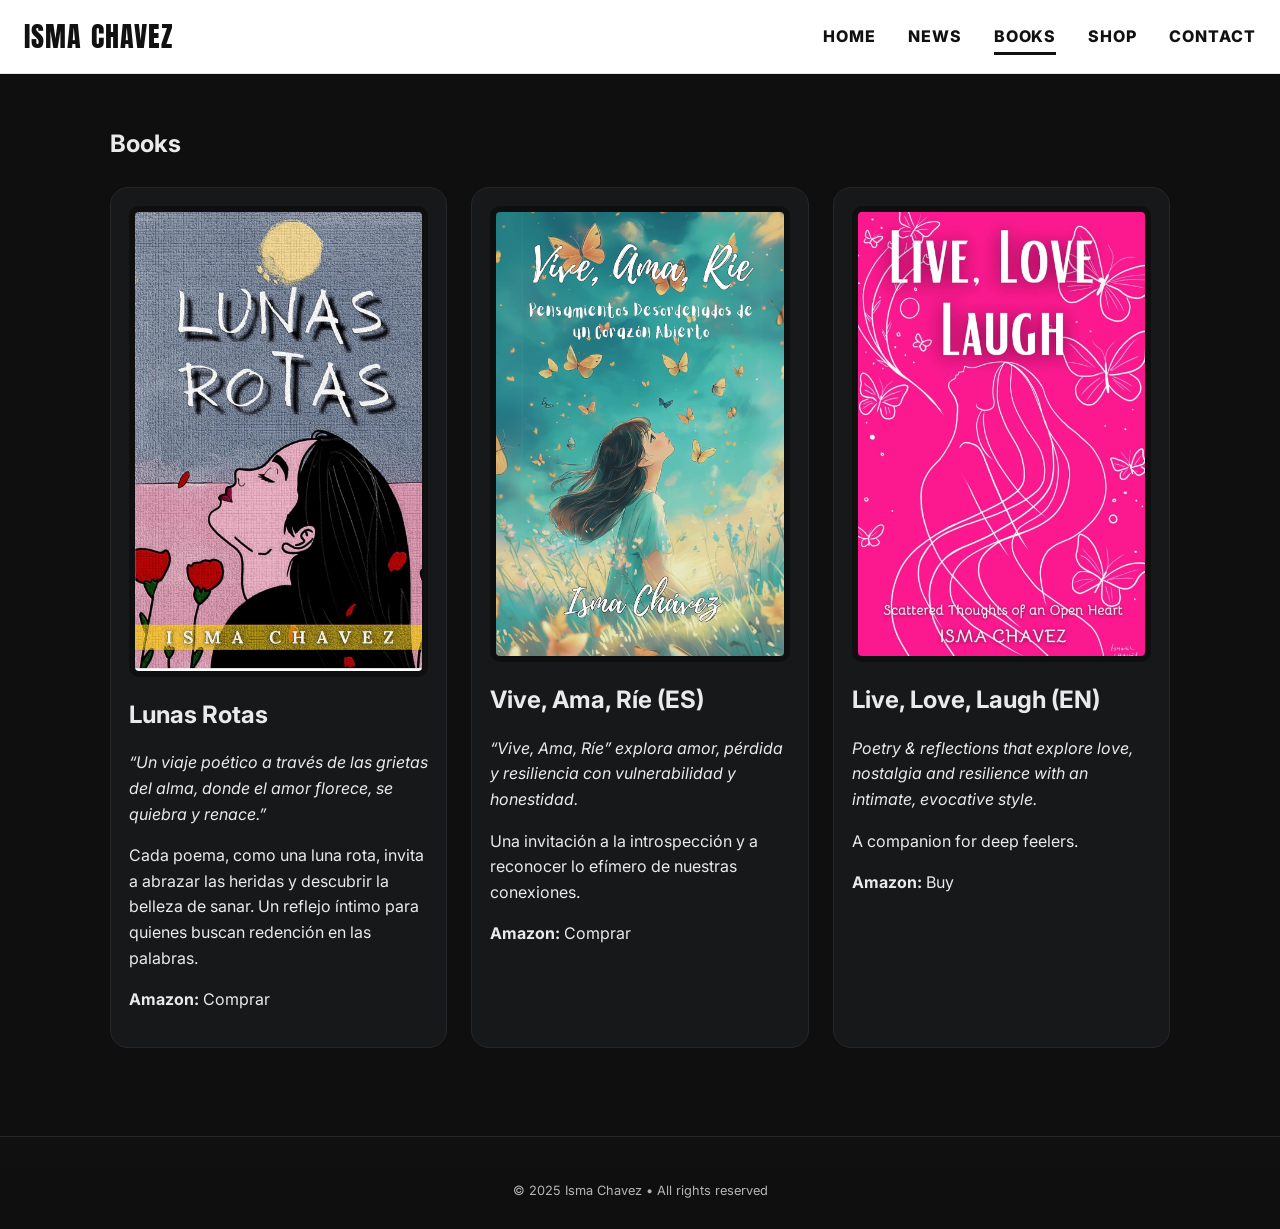
==== books.html @ ab3e3b83 "Add files via upload" ====
<!-- ========================= books.html ========================= -->
<!DOCTYPE html>
<html lang="es">
<head>
  <meta charset="UTF-8" />
  <meta name="viewport" content="width=device-width, initial-scale=1.0" />
  <title>Books | Isma Chavez</title>
  <link rel="stylesheet" href="style.css" />
  <link href="https://fonts.googleapis.com/css2?family=Anton&family=Inter:wght@300;400;600;800&display=swap" rel="stylesheet">
</head>
<body>
  <header class="nav">
    <div class="brand"><a href="index.html">ISMA CHAVEZ</a></div>
    <input type="checkbox" id="nav-toggle" class="nav-toggle">
    <label for="nav-toggle" class="nav-btn" aria-label="Open menu">&#9776;</label>
    <nav>
      <a href="index.html">Home</a>
      <a href="index.html#news">News</a>
      <a class="active" href="books.html#lunas-rotas">Books</a>
      <a href="shop.html">Shop</a>
      <a href="contact.html">Contact</a>
    </nav>
  </header>

  <section class="section">
    <h1>Books</h1>

    <!-- Cuadrícula de libros -->
    <div class="books-grid">
      <article id="lunas-rotas" class="book">
        <img src="assets/lunas-rotas.jpg" alt="Lunas Rotas">
        <div>
          <h2>Lunas Rotas</h2>
          <p><em>“Un viaje poético a través de las grietas del alma, donde el amor florece, se quiebra y renace.”</em></p>
          <p>Cada poema, como una luna rota, invita a abrazar las heridas y descubrir la belleza de sanar.  
             Un reflejo íntimo para quienes buscan redención en las palabras.</p>
          <p><strong>Amazon:</strong> <a href="https://www.amazon.com/Lunas-Rotas-Spanish-Isma-Chavez-ebook/dp/B0F15RWBY4" target="_blank" rel="noopener">Comprar</a></p>
        </div>
      </article>

      <article id="vive-ama-rie-es" class="book">
        <img src="assets/vive-ama-rie-es.jpg" alt="Vive, Ama, Ríe (ES)">
        <div>
          <h2>Vive, Ama, Ríe (ES)</h2>
          <p><em>“Vive, Ama, Ríe” explora amor, pérdida y resiliencia con vulnerabilidad y honestidad.</em></p>
          <p>Una invitación a la introspección y a reconocer lo efímero de nuestras conexiones.</p>
          <p><strong>Amazon:</strong> <a href="https://www.amazon.com/Vive-Ama-R%C3%AEe-Pensamientos-Desordenados/dp/B0DLKNPF1X" target="_blank" rel="noopener">Comprar</a></p>
        </div>
      </article>

      <article id="vive-ama-rie-en" class="book">
        <img src="assets/vive-ama-rie-en.jpg" alt="Live, Love, Laugh (EN)">
        <div>
          <h2>Live, Love, Laugh (EN)</h2>
          <p><em>Poetry & reflections that explore love, nostalgia and resilience with an intimate, evocative style.</em></p>
          <p>A companion for deep feelers.</p>
          <p><strong>Amazon:</strong> <a href="https://www.amazon.com/Live-Love-Laugh-Scattered-Thoughts/dp/B0DXV8SH1B" target="_blank" rel="noopener">Buy</a></p>
        </div>
      </article>
    </div>
  </section>

  <footer class="footer">
    <div class="tiny">© 2025 Isma Chavez • All rights reserved</div>
  </footer>
</body>
</html>
---- style.css ----
:root { --bg:#0f0f10; --fg:#eaeaea; --muted:#b5b5b5; --card:#17181a; --line:#26272b; }
*{box-sizing:border-box}
html,body{margin:0;padding:0;background:var(--bg);color:var(--fg);font-family:Inter,system-ui,-apple-system,Segoe UI,Roboto,Ubuntu,Cantarell,'Helvetica Neue',Arial,sans-serif;line-height:1.6}
a{color:var(--fg);text-decoration:none}
img{max-width:100%;display:block}
h1,h2,h3{margin:.2rem 0 .4rem 0}
.section{padding:48px 20px;max-width:1100px;margin:0 auto}
.section-head{display:flex;justify-content:space-between;align-items:end;margin-bottom:16px}

/* NAV */
.nav{position:sticky;top:0;z-index:1000;background:#fff;color:#111;display:flex;align-items:center;justify-content:space-between;padding:14px 24px;border-bottom:1px solid #e6e6e6}
.nav nav a{margin-left:28px;padding-bottom:6px;border-bottom:3px solid transparent;color:#111;text-transform:uppercase;letter-spacing:.06em;font-weight:800}
.nav nav a.active,.nav nav a:hover{border-color:#111}
.brand a{font-family:'Anton',sans-serif;font-weight:400;letter-spacing:.04em;font-size:28px;color:#111}
.nav-toggle{display:none}
.nav-btn{display:none;cursor:pointer;font-size:24px;color:#111}
@media (max-width:800px){
  .nav nav{display:none;position:absolute;top:64px;left:0;right:0;background:#fff;padding:12px 24px;border-bottom:1px solid #e6e6e6}
  .nav-btn{display:block}
  .nav-toggle:checked ~ nav{display:block}
  .nav nav a{display:block;margin:12px 0}
}

/* HERO */
.hero{position:relative;height:68vh;min-height:420px;overflow:hidden;background:url('assets/hero.jpg') center/cover no-repeat}
.hero::after{content:'';position:absolute;inset:0;background:linear-gradient(180deg,rgba(15,15,16,0.25),rgba(15,15,16,0.88))}
.hero-overlay{position:absolute;inset:0;display:grid;place-items:center;text-align:center;padding:0 20px;z-index:2}
.hero h1{font-size:clamp(2rem,6vw,4rem);margin:0 0 8px 0}
.hero p{color:var(--muted);margin:0 0 18px 0}
.btn{display:inline-block;padding:12px 22px;border:1px solid var(--line);background:var(--card);border-radius:999px}

/* NEWS */
.news-grid{display:grid;gap:18px;grid-template-columns:repeat(3,1fr)}
@media(max-width:860px){.news-grid{grid-template-columns:1fr}}
.news-card{background:var(--card);border:1px solid var(--line);border-radius:16px;overflow:hidden}
.news-card .ph{height:160px;background:linear-gradient(135deg,#1c1d20,#0f0f10)}
.news-card .body{padding:12px 14px}
.news-card h3{margin:0 0 6px 0}
.news-card time{font-size:.85rem;color:var(--muted)}

/* BOOKS */
.grid{display:grid;gap:18px}
.grid-3{grid-template-columns:repeat(3,1fr)}
@media(max-width:900px){.grid-3{grid-template-columns:repeat(2,1fr)}}
@media(max-width:640px){.grid-3{grid-template-columns:1fr}}
.book{display:grid;grid-template-columns:160px 1fr;gap:16px;background:var(--card);border:1px solid var(--line);padding:14px;border-radius:18px}
.book img{border-radius:12px}
@media(max-width:700px){.book{grid-template-columns:1fr}}

/* CONTACT */
.contact-grid{display:grid;grid-template-columns:1.2fr .8fr;gap:22px}
@media(max-width:800px){.contact-grid{grid-template-columns:1fr}}
.contact-form label{display:block;margin-bottom:12px}
.contact-form input,.contact-form textarea{width:100%;padding:12px;border-radius:12px;border:1px solid var(--line);background:#141517;color:var(--fg)}
.contact-form button{padding:12px 18px;border-radius:12px;border:1px solid var(--line);background:var(--card);color:var(--fg)}

/* FOOTER */
.footer{border-top:1px solid var(--line);padding:28px 20px;margin-top:40px;background:linear-gradient(180deg,#111,#0f0f10 40%)}
.tiny{max-width:1100px;margin:16px auto 0 auto;color:var(--muted);font-size:.8rem;text-align:center}

/* Books horizontal layout */
.books-row {
  display: flex;
  gap: 20px;
  overflow-x: auto;
  scroll-snap-type: x mandatory;
  padding-bottom: 10px;
}

.books-row::-webkit-scrollbar {
  height: 8px;
}
.books-row::-webkit-scrollbar-thumb {
  background: #444;
  border-radius: 4px;
}

.books-row .book {
  min-width: 340px;
  flex: 0 0 auto;
  scroll-snap-align: start;
}

/* --- hero con <img> para controlar el foco --- */
.hero { position: relative; height: 68vh; min-height: 420px; overflow: hidden; }
/* quitamos el background del hero anterior si quedó */
.hero { background: none; }

.hero-img{
  position: absolute;
  inset: 0;
  width: 100%;
  height: 100%;
  object-fit: cover;          /* rellena sin deformar */
  object-position: 55% 20%;   /* <-- mueve el foco a tu rostro */
  z-index: 1;
}

/* mantenemos la capa oscura encima */
.hero::after{
  content:'';
  position: absolute;
  inset: 0;
  background: linear-gradient(180deg, rgba(15,15,16,.25), rgba(15,15,16,.88));
  z-index: 2;
}

.hero-overlay{ position:absolute; inset:0; display:grid; place-items:center; text-align:center; padding:0 20px; z-index: 3; }

/* Ajuste fino en móviles (más “arriba” el foco) */
@media (max-width: 640px){
  .hero-img{ object-position: 55% 10%; }
}


/* === Cuadrícula para los libros === */
.books-grid {
  display: grid;
  grid-template-columns: repeat(auto-fit, minmax(320px, 1fr));
  gap: 24px;
  margin-top: 24px;
}

.book {
  display: flex;
  flex-direction: column;
  background: var(--card);
  border: 1px solid var(--line);
  border-radius: 18px;
  padding: 18px;
  transition: transform 0.2s ease, box-shadow 0.2s ease;
}

.book:hover {
  transform: translateY(-4px);
  box-shadow: 0 4px 10px rgba(0,0,0,0.4);
}

/* ======== SHOP (página clara tipo Shopify) ======== */
body.shop-light {
  background:#ffffff;
  color:#111;
}

.shop-wrap { max-width: 1100px; }
.shop-title {
  font-size: clamp(1.6rem, 3vw, 2rem);
  margin: 0 0 18px 0;
  color:#111;
}

.shop-grid {
  display: grid;
  grid-template-columns: repeat(3, 1fr);
  gap: 22px;
}
@media (max-width: 900px){ .shop-grid { grid-template-columns: repeat(2, 1fr);} }
@media (max-width: 600px){ .shop-grid { grid-template-columns: 1fr;} }

.shop-card {
  border:1px solid #e6e6e9;
  border-radius:14px;
  background:#fff;
  overflow:hidden;
  transition: transform .12s ease, box-shadow .12s ease;
}
.shop-card:hover { transform: translateY(-2px); box-shadow: 0 6px 20px rgba(0,0,0,.06); }

.shop-card a { color:#111; display:block; padding:12px; }

.shop-thumb {
  aspect-ratio: 4 / 3;
  background:#f7f7f8;
  border-radius:10px;
  overflow:hidden;
}
.shop-thumb img {
  width:100%; height:100%; object-fit: cover; display:block;
}

.shop-name { margin:10px 4px 4px; font-weight:800; }
.shop-desc { margin:0 4px 10px; color:#555; }

.shop-cta {
  display:inline-block;
  margin: 0 4px 4px;
  padding:10px 14px;
  border:1px solid #dedede;
  border-radius:999px;
  font-weight:600;
  background:#fff;
}

/* Nota inferior “Próximamente” */
.shop-note{
  margin-top:28px;
  padding:18px 16px;
  border:1px dashed #d7d7db;
  border-radius:14px;
  background:#fbfbfc;
}
.shop-note h3 { margin:0 0 8px 0; }

/* Footer claro en esta página */
.footer-light { background:#fff; border-top:1px solid #ececec; }
.tiny-light { color:#666; }

/* HOME: Portadas en la sección Books (sin recorte y más grandes) */
#books .book-card img {
  width: 100%;
  height: auto;          /* evita el recorte */
  max-height: 520px;     /* sube/baja este número si las quieres más grandes/pequeñas */
  object-fit: contain;   /* muestra la portada completa */
  background: #0f0f10;   /* fondo oscuro detrás si sobra espacio */
  border-radius: 10px;
  display: block;
  padding: 6px;          /* “marco” opcional; quítalo si no lo quieres */
}

/* Asegura que el card crece según la imagen */
#books .book-card {
  display: flex;
  flex-direction: column;
}
#books .book-card .book-body {
  margin-top: 12px;
}

/* HOME (#books) y BOOKS (pagina) → mostrar portadas completas (sin recorte) */
section#books .book img,
.books-grid .book img {
  height: auto !important;
  max-height: 520px !important;
  object-fit: contain !important;
  background: #0f0f10;
  padding: 6px;
  border-radius: 10px;
}

/* Quita la capa oscura del hero */
.hero::after {
  background: none !important;
}

/* =============================
   LANDING PAGE BAJO EL CIELO DE MARIPOSAS (página aparte, opcional)
   ============================= */

body.mariposas-landing {
  background: #203826; /* verde oscuro */
  min-height: 100vh;
  display: flex;
  flex-direction: column;
  align-items: center;
  padding: 40px 16px;
  font-family: 'Inter', sans-serif;
  color: #f4f1ea;
}

.hero-heading {
  font-family: 'Cormorant Garamond', serif;
  font-size: clamp(2rem, 4vw, 2.6rem);
  font-weight: 600;
  letter-spacing: 0.03em;
  text-align: center;
  margin-bottom: 28px;
  color: #f4f1ea;
}

.site-card {
  width: 100%;
  max-width: 960px;
  background: #f6f0e7; /* crema */
  color: #1f1a17;
  border-radius: 18px;
  box-shadow: 0 20px 40px rgba(0, 0, 0, 0.35);
  overflow: hidden;
  display: flex;
  flex-direction: column;
}

/* HEADER DE LA TARJETA */
.card-header {
  padding: 24px 32px 16px;
  border-bottom: 1px solid rgba(0, 0, 0, 0.08);
}

.site-title {
  font-family: 'Cormorant Garamond', serif;
  font-size: 1.8rem;
  letter-spacing: 0.25em;
  text-align: center;
  margin-bottom: 10px;
}

.card-nav {
  display: flex;
  justify-content: center;
  gap: 24px;
  font-size: 0.85rem;
  letter-spacing: 0.18em;
  text-transform: uppercase;
}

.card-nav a {
  color: #43362e;
  border-bottom: 1px solid transparent;
  padding-bottom: 2px;
}

.card-nav a:hover,
.card-nav a.active {
  border-bottom-color: #43362e;
}

/* CUERPO PRINCIPAL */
.card-main {
  display: grid;
  grid-template-columns: minmax(0, 1.2fr) minmax(0, 1fr);
  gap: 32px;
  padding: 32px;
}

.label {
  font-family: 'Cormorant Garamond', serif;
  font-style: italic;
  font-size: 1.1rem;
  color: #8a6a3c;
  margin-bottom: 8px;
}

.book-title {
  font-family: 'Cormorant Garamond', serif;
  font-size: 1.9rem;
  font-weight: 600;
  margin-bottom: 8px;
}

.book-series {
  font-size: 0.95rem;
  color: #574034;
  line-height: 1.5;
  margin-bottom: 18px;
}

.lead-text {
  font-size: 0.95rem;
  color: #3c2f28;
  line-height: 1.6;
  margin-bottom: 18px;
}

.btn-buy {
  display: inline-block;
  background: #d9a842;
  color: #241a12;
  border-radius: 999px;
  padding: 10px 26px;
  font-weight: 600;
  font-size: 0.95rem;
  letter-spacing: 0.05em;
  text-transform: uppercase;
  border: none;
  cursor: pointer;
  box-shadow: 0 6px 0 rgba(0, 0, 0, 0.25);
  transition: transform 0.08s ease, box-shadow 0.08s ease;
}

.btn-buy:hover {
  transform: translateY(2px);
  box-shadow: 0 3px 0 rgba(0, 0, 0, 0.25);
}

.cover-wrapper {
  display: flex;
  justify-content: center;
  align-items: flex-start;
}

.cover-wrapper img {
  border-radius: 12px;
  box-shadow: 0 18px 30px rgba(0, 0, 0, 0.45);
}

/* ABOUT THE AUTHOR */
.card-footer {
  padding: 24px 32px 32px;
  border-top: 1px solid rgba(0, 0, 0, 0.07);
  display: grid;
  grid-template-columns: 140px minmax(0, 1fr);
  gap: 24px;
  align-items: flex-start;
}

.author-photo {
  width: 140px;
  height: 180px;
  border-radius: 8px;
  background: #c4b9aa;
  overflow: hidden;
}

.author-photo img {
  width: 100%;
  height: 100%;
  object-fit: cover;
}

.author-text-title {
  font-family: 'Cormorant Garamond', serif;
  font-size: 1.4rem;
  margin-bottom: 6px;
}

.author-text-body {
  font-size: 0.95rem;
  color: #3c2f28;
  line-height: 1.7;
}

/* RESPONSIVE */
@media (max-width: 780px) {
  .card-main {
    grid-template-columns: 1fr;
  }
  .card-footer {
    grid-template-columns: 1fr;
  }
  .author-photo {
    margin: 0 auto;
  }
}

/* =============================
   LANDING EN EL HOME (hero alternativo, no se usa si usas la tarjeta)
============================= */

.landing-hero {
  background: #203826;
  padding: 60px 20px;
  display: flex;
  justify-content: center;
}

.landing-container {
  max-width: 1100px;
  width: 100%;
  display: grid;
  grid-template-columns: 380px 1fr;
  gap: 40px;
  align-items: center;
}

.landing-cover img {
  width: 100%;
  border-radius: 14px;
  box-shadow: 0 18px 40px rgba(0,0,0,0.35);
}

.landing-title {
  font-family: 'Cormorant Garamond', serif;
  font-size: clamp(2.3rem, 4vw, 3.2rem);
  color: #f6f0e7;
  margin-bottom: 10px;
}

.landing-sub {
  font-size: 1.1rem;
  color: #cfc6b8;
  margin-bottom: 18px;
  letter-spacing: .03em;
}

.landing-desc {
  color: #f3eee5;
  margin-bottom: 24px;
  line-height: 1.6;
  max-width: 90%;
}

.landing-btn {
  display: inline-block;
  background: #d9a842;
  color: #241a12;
  font-weight: 600;
  padding: 14px 30px;
  border-radius: 999px;
  text-transform: uppercase;
  letter-spacing: .06em;
  box-shadow: 0 6px 0 rgba(0,0,0,0.25);
  transition: .1s ease;
}

.landing-btn:hover {
  transform: translateY(2px);
  box-shadow: 0 3px 0 rgba(0,0,0,0.25);
}

@media(max-width: 820px) {
  .landing-container {
    grid-template-columns: 1fr;
    text-align: center;
  }
  .landing-desc {
    max-width: 100%;
  }
}

/* =============================
   WRAPPER PARA LA TARJETA EN EL HOME (LO QUE USAS AHORA)
============================= */

.author-landing {
  background: #0f0f10;      /* verde oscuro como en el PÁGINA */
  padding: 50px 16px 60px;
  display: flex;
  justify-content: center;
}
/* Ajustes tamaño Author vs Cover */
.card-footer {
  grid-template-columns: minmax(0, 1fr) minmax(0, 1fr);
}

.author-photo {
  width: 100%;
  height: auto;
}

.author-photo img {
  width: 100%;
  height: auto;
  object-fit: cover;
  aspect-ratio: 3 / 4; /* proporción similar a la portada */
}
/* Waitlist / Coming Soon */
.waitlist-inner {
  max-width: 640px;
  margin: 0 auto;
  text-align: center;
}

.waitlist-inner h2 {
  margin-bottom: 8px;
}

.waitlist-inner p {
  margin-bottom: 16px;
  color: var(--muted);
}

.waitlist-row {
  display: flex;
  gap: 10px;
}

.waitlist-row input {
  flex: 1;
  padding: 10px 12px;
  border-radius: 999px;
  border: 1px solid var(--line);
  background: #141517;
  color: var(--fg);
}

.waitlist-row button {
  padding: 10px 18px;
  border-radius: 999px;
  border: 1px solid var(--line);
  background: var(--card);
  color: var(--fg);
  font-weight: 600;
  cursor: pointer;
}

@media (max-width: 600px) {
  .waitlist-row {
    flex-direction: column;
  }
}
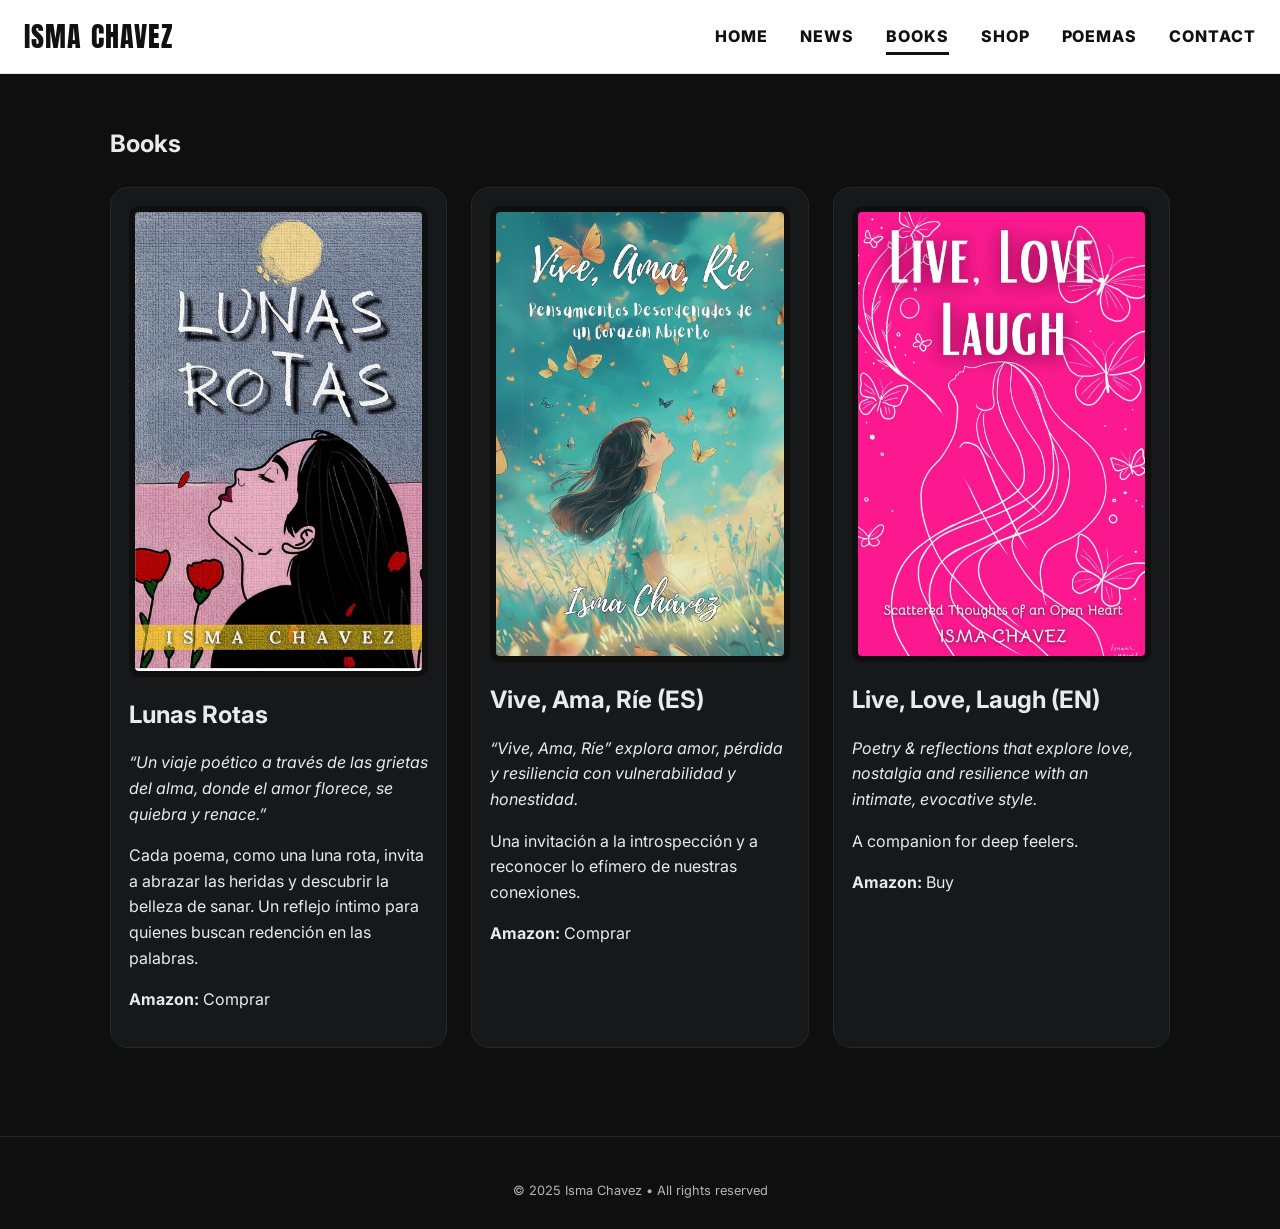
==== commit 3ac66a7d: "Update books.html" ====
--- a/books.html
+++ b/books.html
@@ -18,6 +18,7 @@
       <a href="index.html#news">News</a>
       <a class="active" href="books.html#lunas-rotas">Books</a>
       <a href="shop.html">Shop</a>
+        <a href="poems.html">Poemas</a>
       <a href="contact.html">Contact</a>
     </nav>
   </header>
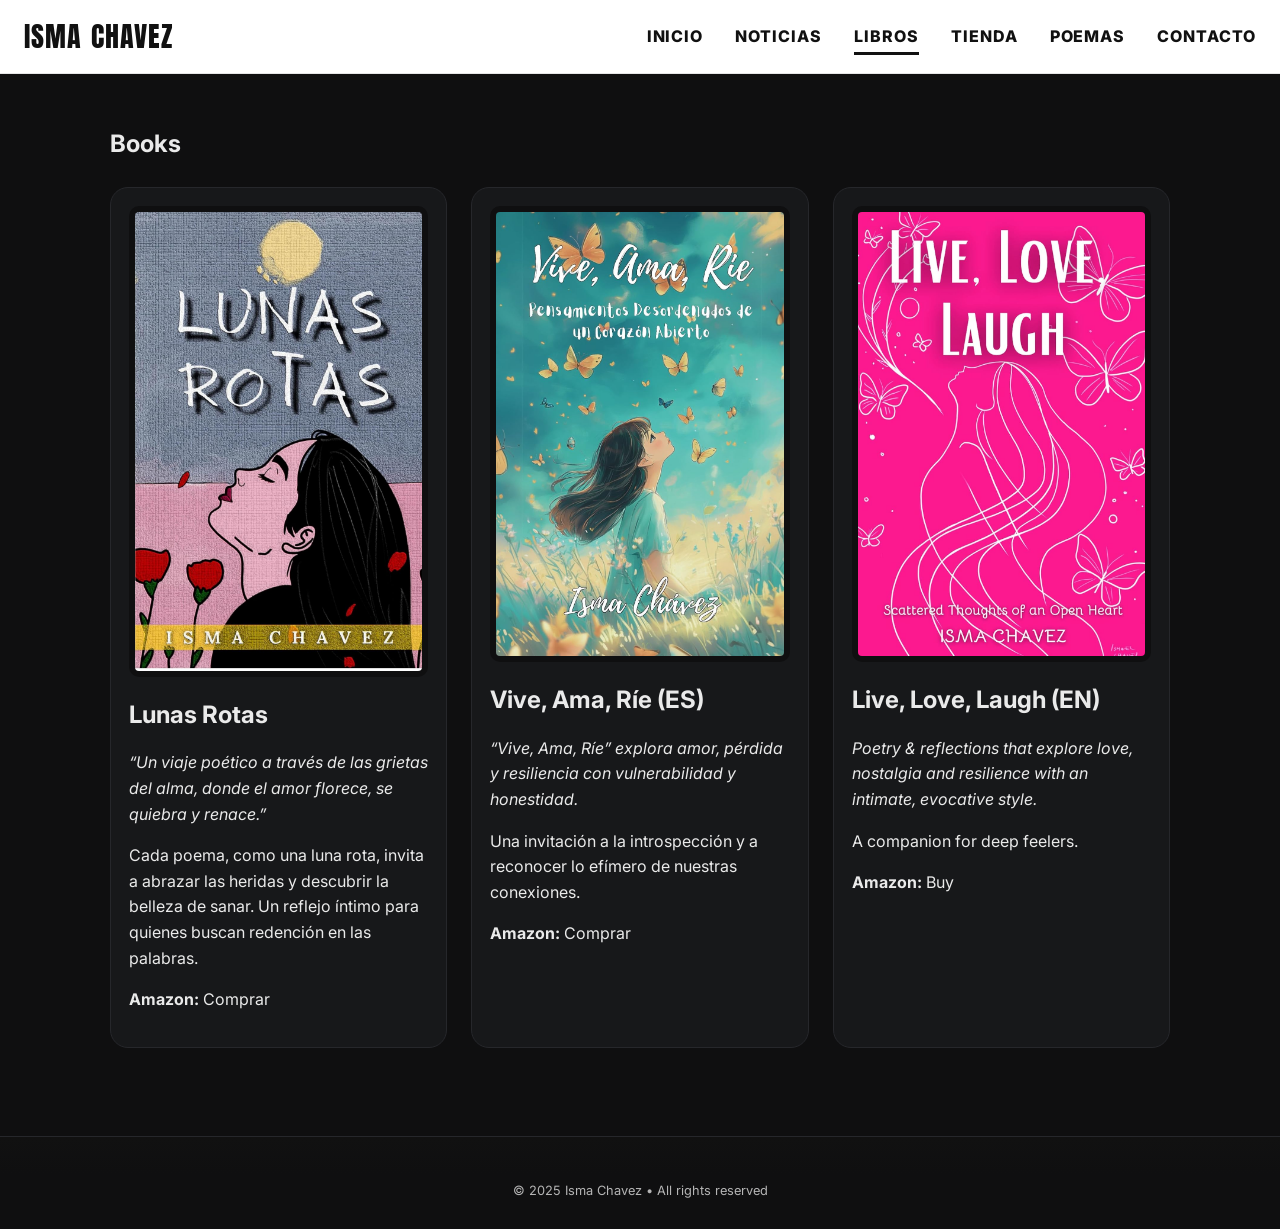
==== commit d1310c82: "Update books.html" ====
--- a/books.html
+++ b/books.html
@@ -14,12 +14,12 @@
     <input type="checkbox" id="nav-toggle" class="nav-toggle">
     <label for="nav-toggle" class="nav-btn" aria-label="Open menu">&#9776;</label>
     <nav>
-      <a href="index.html">Home</a>
-      <a href="index.html#news">News</a>
-      <a class="active" href="books.html#lunas-rotas">Books</a>
-      <a href="shop.html">Shop</a>
+      <a href="index.html">Inicio</a>
+      <a href="index.html#news">Noticias</a>
+      <a class="active" href="books.html#lunas-rotas">Libros</a>
+      <a href="shop.html">Tienda</a>
         <a href="poems.html">Poemas</a>
-      <a href="contact.html">Contact</a>
+      <a href="contact.html">Contacto</a>
     </nav>
   </header>
 
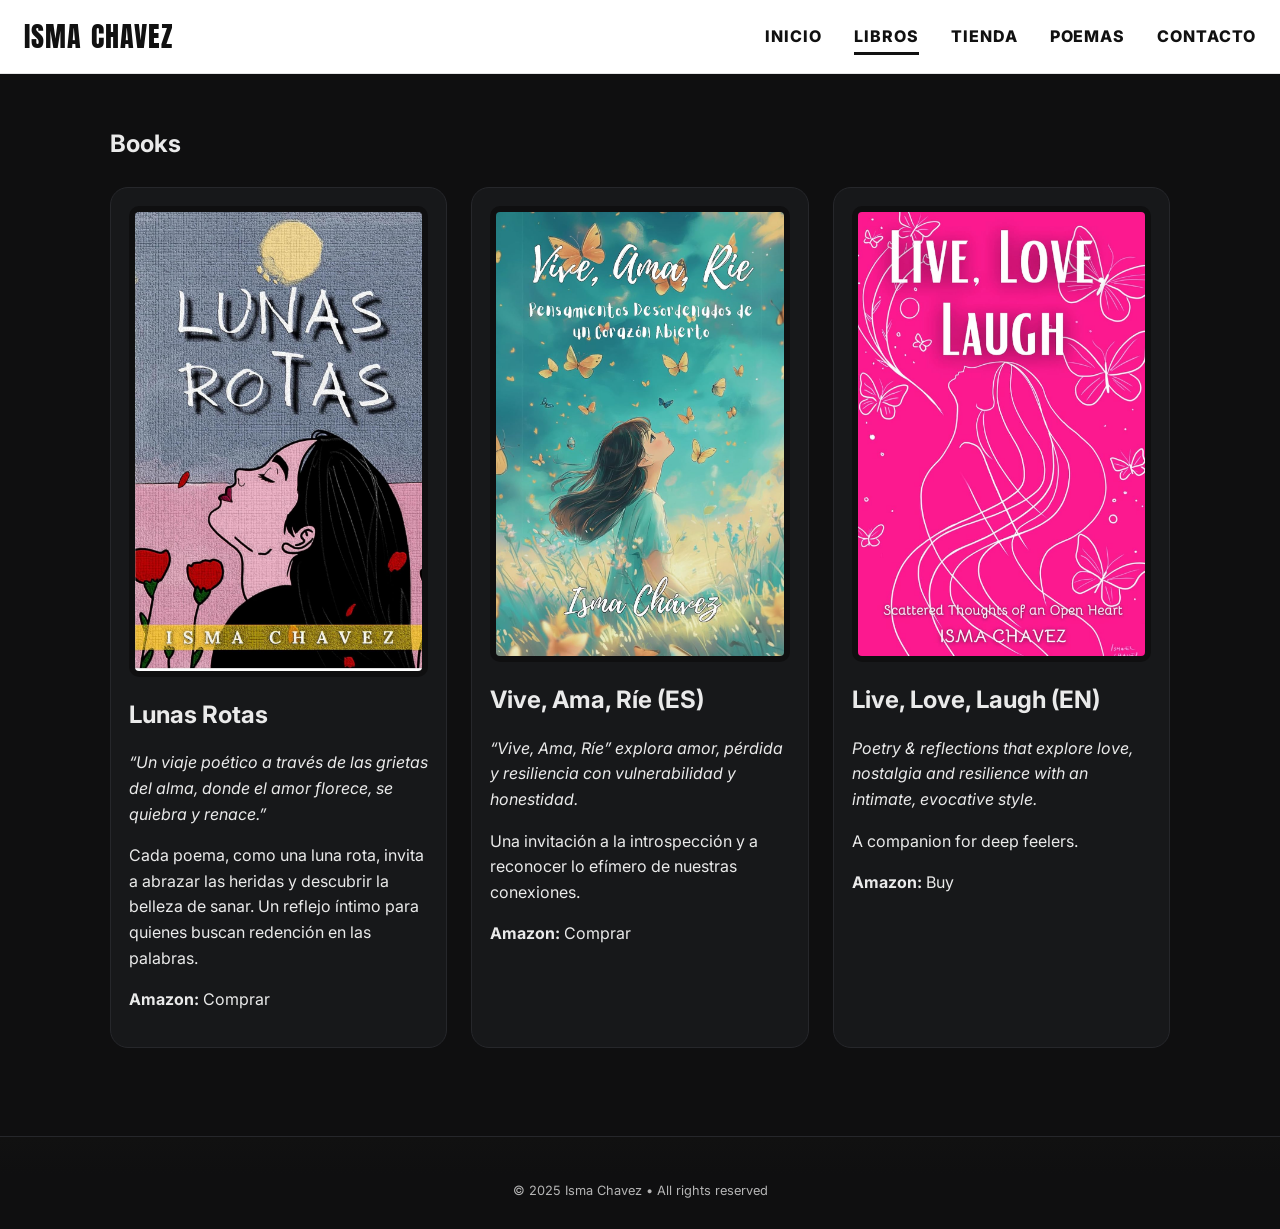
==== commit af23769f: "Update books.html" ====
--- a/books.html
+++ b/books.html
@@ -15,7 +15,7 @@
     <label for="nav-toggle" class="nav-btn" aria-label="Open menu">&#9776;</label>
     <nav>
       <a href="index.html">Inicio</a>
-      <a href="index.html#news">Noticias</a>
+
       <a class="active" href="books.html#lunas-rotas">Libros</a>
       <a href="shop.html">Tienda</a>
         <a href="poems.html">Poemas</a>
